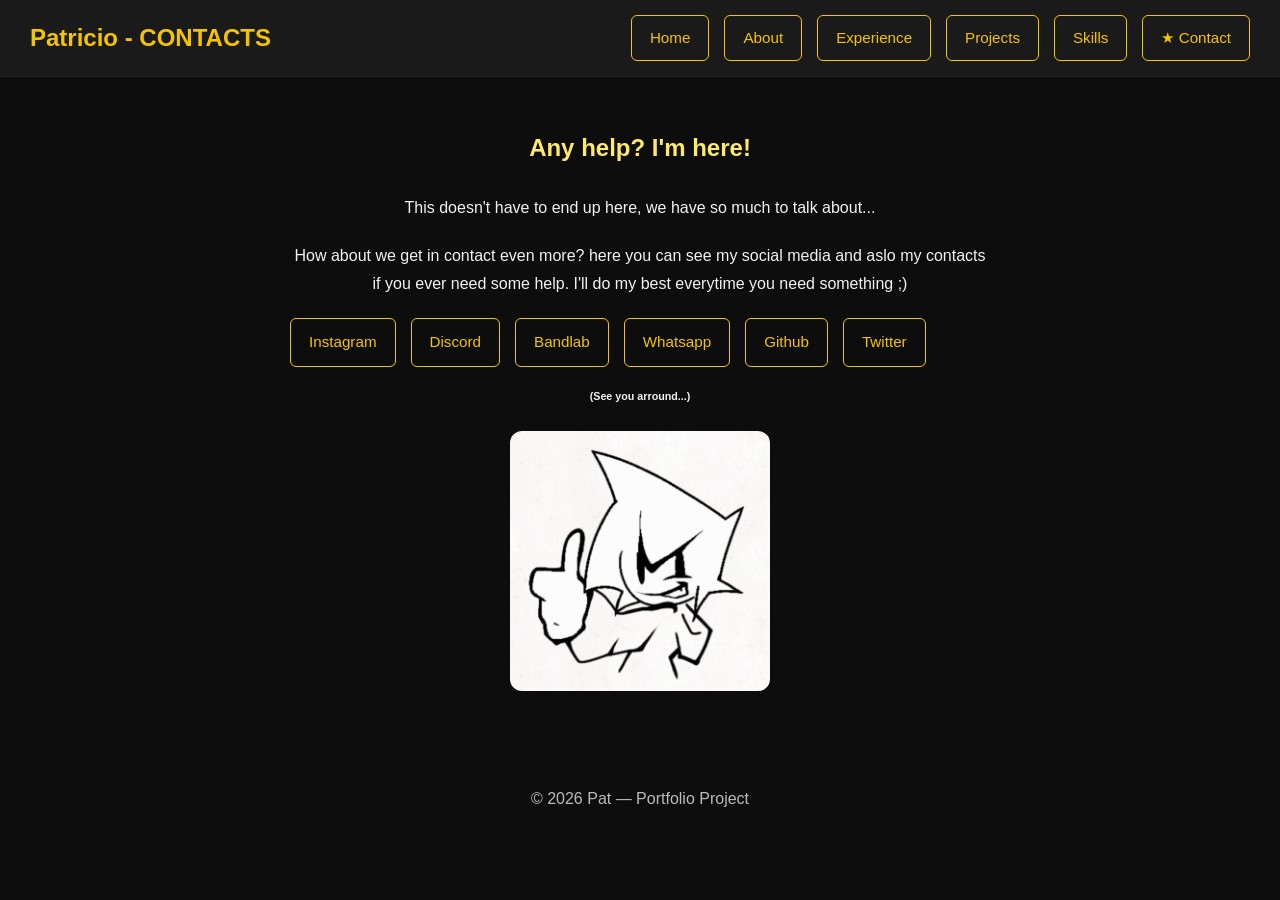
==== src/contacts.html @ a6fd0318 "completed" ====
<!DOCTYPE html>
<html lang="en">
<head>
  <meta charset="UTF-8" />
  <meta name="viewport" content="width=device-width, initial-scale=1.0" />
  <title>Pat | Portfolio</title>
  <link rel="stylesheet" href="css/index.css" />
</head>

<body>

<header class="navbar">
  <h1 class="logo animate-text">Patricio - CONTACTS</h1>

  <nav class="nav-buttons">
    <a href="index.html" class="nav-btn animate-text">Home</a>
    <a href="about.html" class="nav-btn animate-text">About</a>
    <a href="experience.html" class="nav-btn animate-text">Experience</a>
    <a href="projects.html" class="nav-btn animate-text">Projects</a>
    <a href="skills.html" class="nav-btn animate-text">Skills</a>
    <a href="contacts.html" class="nav-btn animate-text">★ Contact</a>
  </nav>
</header>

<section class="hero">
  <div class="hero-content animate-slide-up">
    <h2 class="animate-text animate-delay-3">Any help? I'm here!</h2>
    <p class="animate-text animate-delay-3">This doesn't have to end up here, we have so much to talk about...</p>
    <p class="animate-text animate-delay-3">How about we get in contact even more? here you can see my social media 
      and aslo my contacts if you ever need some help. I'll do my best everytime you need something ;)

      <nav class="nav-buttons">
        <a href="https://www.instagram.com/p4t_cg/" class="nav-btn animate-text">Instagram</a>
        <a href="https://discord.gg/4Tt6SVE4" class="nav-btn animate-text">Discord</a>
        <a href="https://www.bandlab.com/plot_03" class="nav-btn animate-text">Bandlab</a>
        <a href="https://wa.me/qr/OSI6NREF5EY6O1" class="nav-btn animate-text">Whatsapp</a>
        <a href="https://github.com/p4t0110" class="nav-btn animate-text">Github</a>
        <a href="https://x.com/p4t0t0x14XD" class="nav-btn animate-text">Twitter</a>
      </nav>

    </p>
    <h6 class="animate-text animate-delay-3">(See you arround...)</h6>
    <img src="images/1000132604.gif" class="center-gif">
  </div>
</section>

  <footer>
    <p>© 2026 Pat — Portfolio Project</p>
  </footer>

</body>
</html>
---- src/css/index.css ----
:root {
  --bg: #0d0d0d;
  --bg-light: #1a1a1a;
  --text: #f2f2f2;
  --text-muted: #bbbbbb;
  --accent: #f5c400;
  --accent-hover: #ffdd4a;
}

* {
  margin: 0;
  padding: 0;
  box-sizing: border-box;
}

body {
  font-family: Arial, sans-serif;
  background-color: var(--bg);
  color: var(--text);
  line-height: 1.6;
}

footer {
  text-align: center;
  padding: 20px 0;
  color: var(--text-muted);
}

.navbar {
  width: 100%;
  background: var(--bg-light);
  padding: 15px 30px;
  display: flex;
  justify-content: space-between;
  align-items: center;
  border-bottom: 1px solid #222;
  transition: background 0.3s ease;
}

.navbar:hover {
  background: #222;
}

.logo {
  font-size: 1.5rem;
  font-weight: bold;
  color: var(--accent);
}

.nav-buttons {
  display: flex;
  gap: 15px;
}

.nav-btn {
  padding: 10px 18px;
  background: transparent;
  border: 1px solid var(--accent);
  border-radius: 6px;
  color: var(--accent);
  text-decoration: none;
  font-size: 0.95rem;
  transition: 0.3s ease;
  position: relative;
  overflow: hidden;
}

/* Hover base */
.nav-btn:hover {
  background: var(--accent);
  color: #000;
}

/* Subrayado animado */
.nav-btn::after {
  content: "";
  position: absolute;
  bottom: 0;
  left: 0;
  width: 0%;
  height: 2px;
  background: var(--accent);
  transition: 0.3s ease;
}

.nav-btn:hover::after {
  width: 100%;
}

.nav-btn.active {
  background: var(--accent);
  color: #000;
}

.hero {
  padding: 50px 20px;
  text-align: center;
}

.hero strong {
  color: var(--accent-hover);
}

.hero-content {
  max-width: 700px;
  margin: 0 auto;
  line-height: 1.75;
}

.hero p {
  margin-bottom: 20px;
}

.hero h2 {
  margin-bottom: 25px;
  color: #ffe96b;
}

.hero ul {
  text-align: left;
  margin: 20px auto;
  list-style-position: inside;
}

.hero li {
  margin-bottom: 10px;
}

.cards-showcase {
  height: 100vh;
  display: flex;
  justify-content: center;
  align-items: center;
  overflow: hidden;
}

.cards-container {
  position: relative;
  width: 900px;
  height: 500px;
}

.card {
  position: absolute;
  top: 50%;
  left: 50%;
  width: 260px;
  height: 360px;
  object-fit: cover;
  border-radius: 20px;

  transform: translate(-50%, -50%) translateX(var(--offset-x, 0px));

  transition: transform 0.25s ease, z-index 0s;
  z-index: 1;
}

.card:hover {
  transform: translate(-50%, -50%) translateX(var(--offset-x, 0px)) translateY(-20px) scale(1.08);
  z-index: 10;
}

.center-gif {
  display: block;
  margin: 25px auto;
  width: 260px;        
  max-width: 90%;      
  border-radius: 12px; 
  opacity: 0;
  animation: fadeInGif 2.8s ease forwards;
}

.project-list {
  list-style: none;
  padding: 0;
  margin: 30px auto;
  max-width: 700px;
}

.project-list li {
  margin-bottom: 25px;
  text-align: left;
}

.project-list strong {
  color: var(--accent-hover);
  font-size: 1.1rem;
}

.project-list a {
  color: var(--accent);
  margin-left: 8px;
  text-decoration: none;
  transition: 0.2s ease;
}

.project-list a:hover {
  color: var(--accent-hover);
}

.project-list p {
  margin-top: 5px;
  color: var(--text-muted);
}

.project-link {
  color: var(--accent); 
  text-decoration: none;
  margin-left: 6px;
  transition: color 0.25s ease;
}

.project-link:hover {
  color: var(--accent-hover); 
}

@keyframes slideUp {
  0% { transform: translateY(25px); opacity: 0; }
  100% { transform: translateY(0); opacity: 1; }
}

@keyframes fadeInGif {
  from { opacity: 0; transform: translateY(10px); }
  to { opacity: 1; transform: translateY(0); }
}


.animate-text {
  opacity: 0;
  animation: slideUp 0.8s ease-out forwards;
}

.animate-delay-1 { animation-delay: 0.1s; }
.animate-delay-2 { animation-delay: 0.2s; }
.animate-delay-3 { animation-delay: 0.3s; }
.animate-delay-4 { animation-delay: 0.4s; }

@media (max-width: 700px) {
  .navbar {
    flex-direction: column;
    gap: 10px;
  }

  .nav-buttons {
    flex-wrap: wrap;
    justify-content: center;
  }

  .nav-btn {
    width: 45%;
    text-align: center;
  }

  .hero h2 {
    font-size: 1.6rem;
  }
}
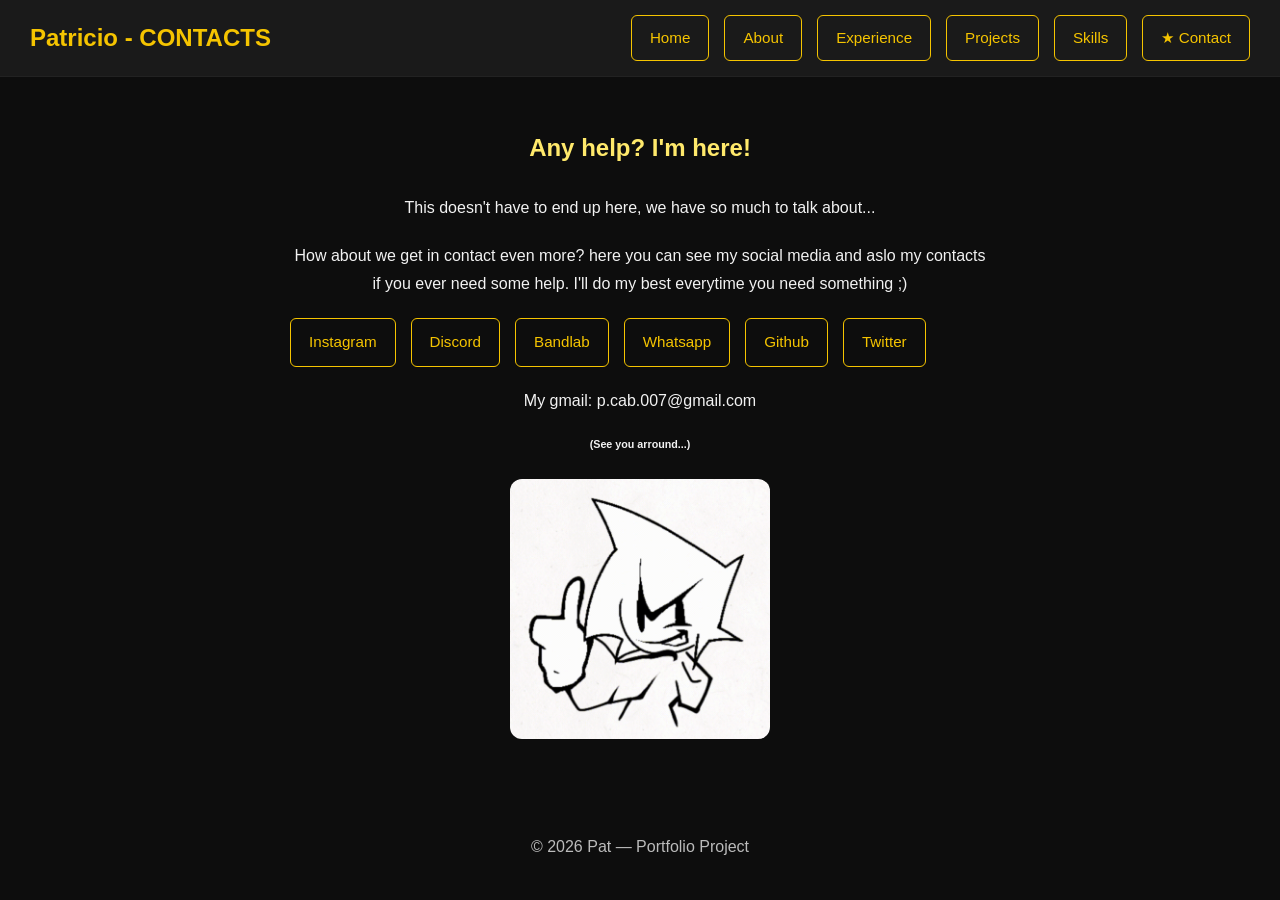
==== commit b1ddcc44: "updated again" ====
--- a/src/contacts.html
+++ b/src/contacts.html
@@ -39,6 +39,8 @@
       </nav>
 
     </p>
+
+    <p>My gmail: p.cab.007@gmail.com</p>
     <h6 class="animate-text animate-delay-3">(See you arround...)</h6>
     <img src="images/1000132604.gif" class="center-gif">
   </div>
